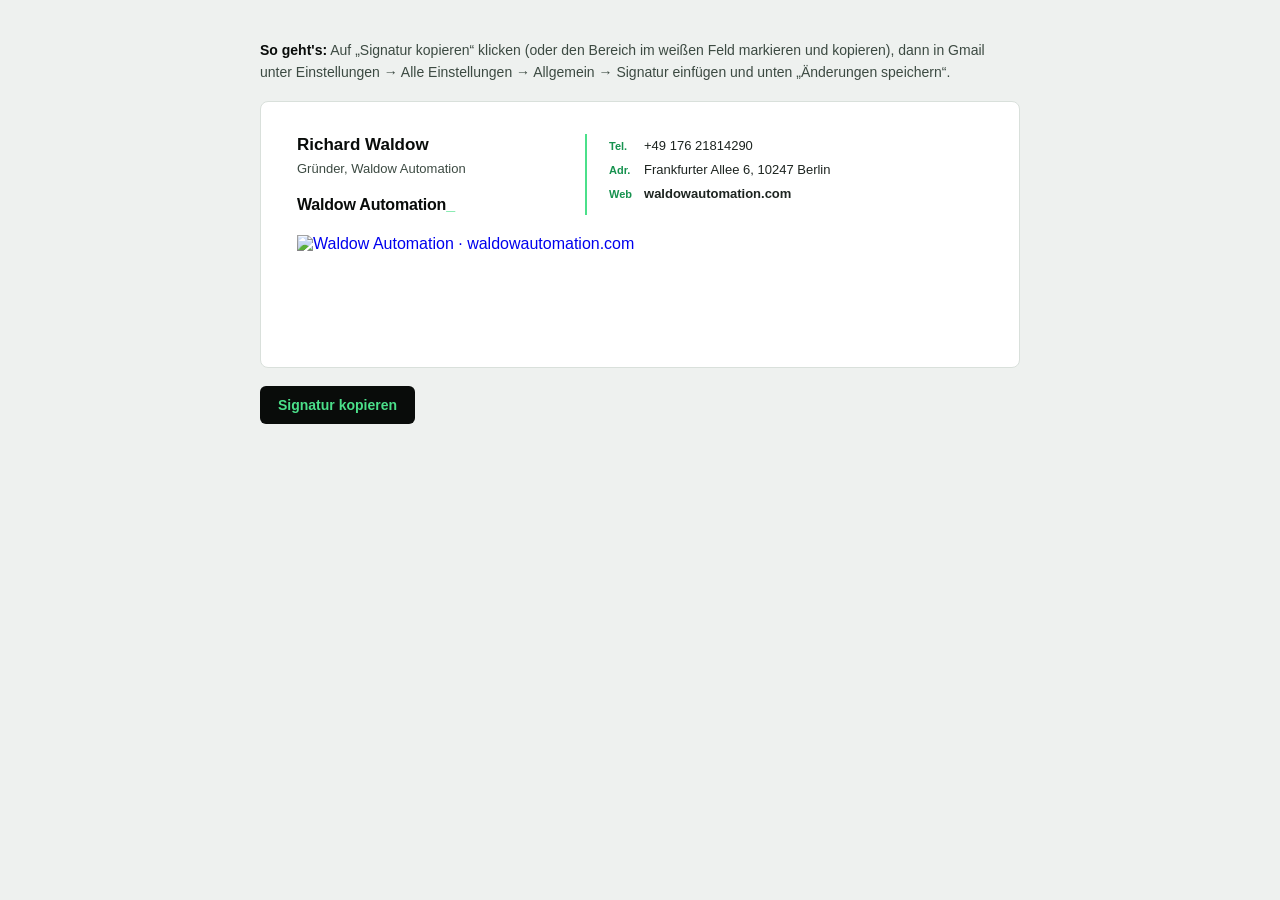
==== assets/signature/signature.html @ 58b799fe "Add Gmail signature: banner and copy-ready HTML Co-Authored-By: Claude Opus 5.5 <noreply@anthropic.c" ====
<!doctype html>
<html lang="de">
<head>
<meta charset="utf-8">
<meta name="viewport" content="width=device-width, initial-scale=1">
<meta name="robots" content="noindex">
<title>E-Mail-Signatur</title>
<style>
  /* Styles for this preview page only. The signature below uses inline CSS. */
  body { margin: 0; background: #eef1ef; font-family: Arial, Helvetica, sans-serif; color: #1d2420; }
  .page { max-width: 760px; margin: 40px auto; padding: 0 16px; }
  .howto { font-size: 14px; line-height: 1.55; color: #3c4a42; margin: 0 0 18px; }
  .howto b { color: #090c0a; }
  .card { background: #ffffff; border: 1px solid #d9e0db; border-radius: 8px; padding: 32px 36px; overflow-x: auto; }
  .bar { display: flex; gap: 10px; align-items: center; margin: 18px 0 0; }
  button { font: 600 14px Arial, Helvetica, sans-serif; background: #090c0a; color: #4be08a; border: 0; border-radius: 6px; padding: 11px 18px; cursor: pointer; }
  button:hover { background: #18211b; }
  .ok { font-size: 13px; color: #17924f; }
</style>
</head>
<body>
<div class="page">
  <p class="howto"><b>So geht's:</b> Auf „Signatur kopieren“ klicken (oder den Bereich im weißen Feld markieren und kopieren), dann in Gmail unter Einstellungen → Alle Einstellungen → Allgemein → Signatur einfügen und unten „Änderungen speichern“.</p>

  <div class="card">
<!-- SIGNATURE START -->
<div id="sig">
<table cellpadding="0" cellspacing="0" border="0" role="presentation" style="border-collapse:collapse;font-family:Arial,Helvetica,sans-serif;color:#1d2420;">
  <tr>
    <td valign="top" style="padding:0 28px 0 0;width:260px;">
      <div style="font-family:Arial,Helvetica,sans-serif;font-size:17px;line-height:22px;font-weight:bold;color:#090c0a;">Richard Waldow</div>
      <div style="font-family:Arial,Helvetica,sans-serif;font-size:13px;line-height:20px;color:#3c4a42;padding-top:3px;">Gründer, Waldow Automation</div>
      <div style="font-family:Arial,Helvetica,sans-serif;font-size:16px;line-height:20px;font-weight:bold;letter-spacing:-0.2px;color:#090c0a;padding-top:16px;">Waldow Automation<span style="color:#4be08a;">_</span></div>
    </td>
    <td valign="top" style="padding:2px 0 0 22px;border-left:2px solid #4be08a;">
      <table cellpadding="0" cellspacing="0" border="0" role="presentation" style="border-collapse:collapse;font-family:Arial,Helvetica,sans-serif;font-size:13px;line-height:20px;color:#1d2420;">
        <tr>
          <td valign="top" style="padding:0 12px 4px 0;font-size:11px;line-height:20px;font-weight:bold;color:#17924f;">Tel.</td>
          <td valign="top" style="padding:0 0 4px 0;"><a href="tel:+4917621814290" style="color:#1d2420;text-decoration:none;">+49 176 21814290</a></td>
        </tr>
        <tr>
          <td valign="top" style="padding:0 12px 4px 0;font-size:11px;line-height:20px;font-weight:bold;color:#17924f;">Adr.</td>
          <td valign="top" style="padding:0 0 4px 0;color:#1d2420;">Frankfurter Allee 6, 10247 Berlin</td>
        </tr>
        <tr>
          <td valign="top" style="padding:0 12px 0 0;font-size:11px;line-height:20px;font-weight:bold;color:#17924f;">Web</td>
          <td valign="top" style="padding:0;"><a href="https://waldowautomation.com" style="color:#1d2420;text-decoration:none;font-weight:bold;">waldowautomation.com</a></td>
        </tr>
      </table>
    </td>
  </tr>
  <tr>
    <td colspan="2" style="padding:20px 0 0 0;">
      <a href="https://waldowautomation.com" style="text-decoration:none;border:0;"><img src="https://raw.githubusercontent.com/Richard-Waldow/AI-Automation-Website/main/assets/signature/banner.png" width="600" height="100" alt="Waldow Automation · waldowautomation.com" style="display:block;width:600px;max-width:100%;height:auto;border:0;outline:none;"></a>
    </td>
  </tr>
</table>
</div>
<!-- SIGNATURE END -->
  </div>

  <div class="bar"><button type="button" id="copy">Signatur kopieren</button><span class="ok" id="ok" hidden>Kopiert. Jetzt in Gmail einfügen.</span></div>
</div>
<script>
  document.getElementById('copy').addEventListener('click', async () => {
    const el = document.getElementById('sig');
    const ok = document.getElementById('ok');
    try {
      await navigator.clipboard.write([new ClipboardItem({
        'text/html': new Blob([el.innerHTML], { type: 'text/html' }),
        'text/plain': new Blob([el.innerText], { type: 'text/plain' })
      })]);
    } catch (e) {
      // Fallback: select the signature so Cmd+C copies it with formatting.
      const r = document.createRange(); r.selectNodeContents(el);
      const s = getSelection(); s.removeAllRanges(); s.addRange(r);
      document.execCommand('copy');
    }
    ok.hidden = false;
  });
</script>
</body>
</html>
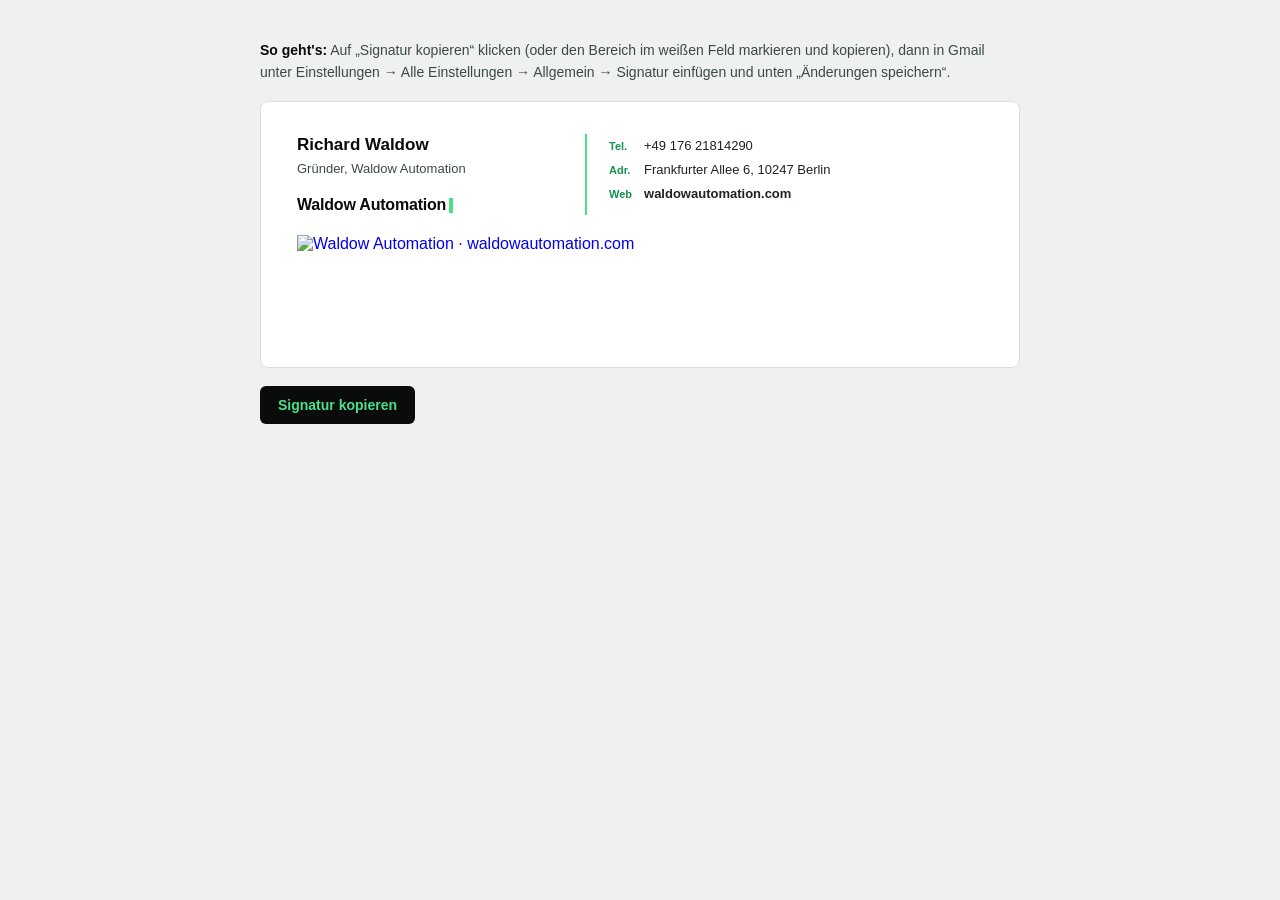
==== commit c4462a2e: "Signature: block cursor after wordmark Co-Authored-By: Claude Opus 5.5 <noreply@anthropic.com>" ====
--- a/assets/signature/signature.html
+++ b/assets/signature/signature.html
@@ -30,7 +30,7 @@
     <td valign="top" style="padding:0 28px 0 0;width:260px;">
       <div style="font-family:Arial,Helvetica,sans-serif;font-size:17px;line-height:22px;font-weight:bold;color:#090c0a;">Richard Waldow</div>
       <div style="font-family:Arial,Helvetica,sans-serif;font-size:13px;line-height:20px;color:#3c4a42;padding-top:3px;">Gründer, Waldow Automation</div>
-      <div style="font-family:Arial,Helvetica,sans-serif;font-size:16px;line-height:20px;font-weight:bold;letter-spacing:-0.2px;color:#090c0a;padding-top:16px;">Waldow Automation<span style="color:#4be08a;">_</span></div>
+      <div style="font-family:Arial,Helvetica,sans-serif;font-size:16px;line-height:20px;font-weight:bold;letter-spacing:-0.2px;color:#090c0a;padding-top:16px;">Waldow Automation<span style="font-size:13px;line-height:13px;background-color:#4be08a;color:#4be08a;margin-left:3px;">&nbsp;</span></div>
     </td>
     <td valign="top" style="padding:2px 0 0 22px;border-left:2px solid #4be08a;">
       <table cellpadding="0" cellspacing="0" border="0" role="presentation" style="border-collapse:collapse;font-family:Arial,Helvetica,sans-serif;font-size:13px;line-height:20px;color:#1d2420;">
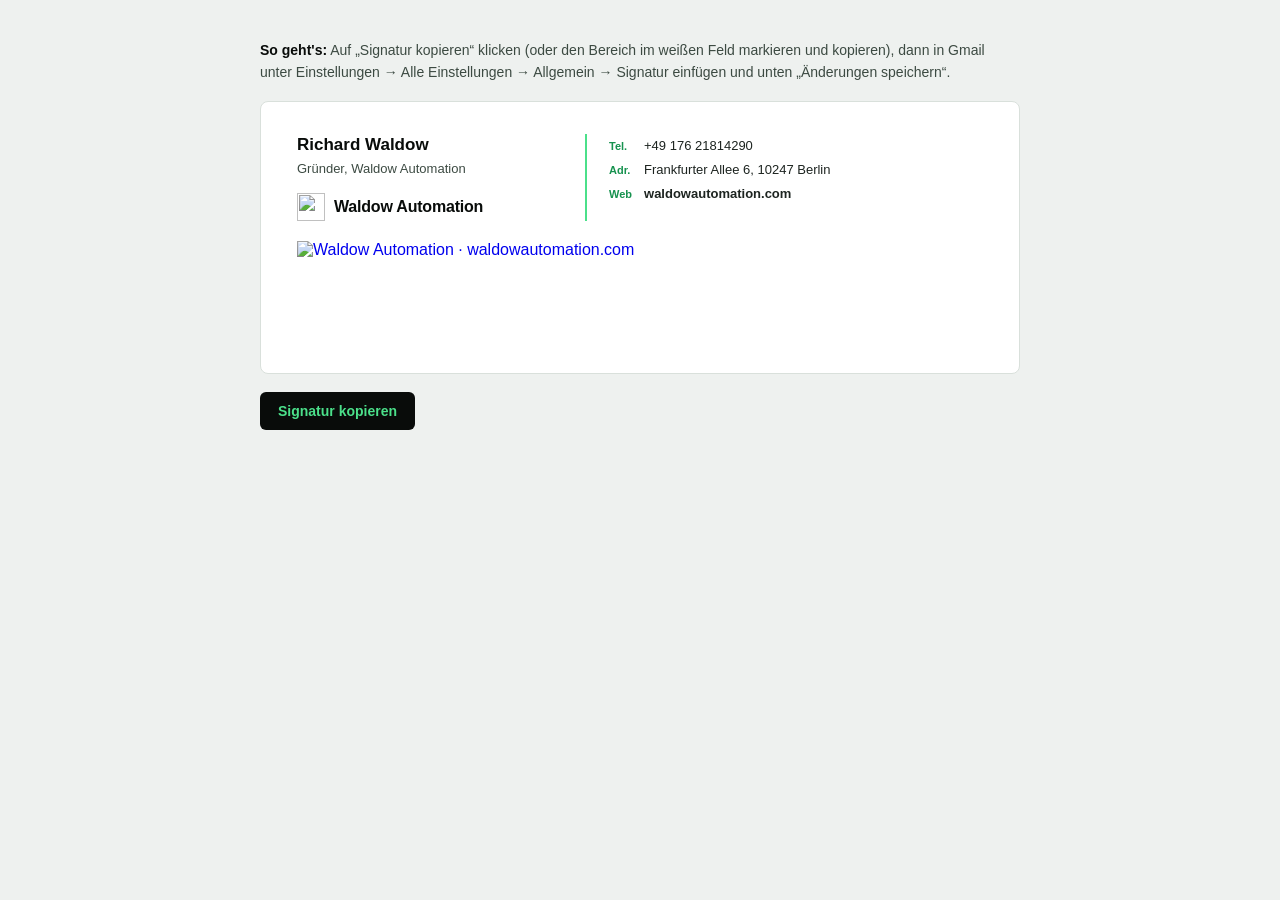
==== commit 09c788b1: "Signature: add the website's demand-matching logo to text and banner Co-Authored-By: Claude Opus 5.5" ====
--- a/assets/signature/signature.html
+++ b/assets/signature/signature.html
@@ -30,7 +30,12 @@
     <td valign="top" style="padding:0 28px 0 0;width:260px;">
       <div style="font-family:Arial,Helvetica,sans-serif;font-size:17px;line-height:22px;font-weight:bold;color:#090c0a;">Richard Waldow</div>
       <div style="font-family:Arial,Helvetica,sans-serif;font-size:13px;line-height:20px;color:#3c4a42;padding-top:3px;">Gründer, Waldow Automation</div>
-      <div style="font-family:Arial,Helvetica,sans-serif;font-size:16px;line-height:20px;font-weight:bold;letter-spacing:-0.2px;color:#090c0a;padding-top:16px;">Waldow Automation<span style="font-size:13px;line-height:13px;background-color:#4be08a;color:#4be08a;margin-left:3px;">&nbsp;</span></div>
+      <table cellpadding="0" cellspacing="0" border="0" role="presentation" style="border-collapse:collapse;margin-top:14px;">
+        <tr>
+          <td valign="middle" style="padding:0 9px 0 0;"><a href="https://waldowautomation.com" style="text-decoration:none;border:0;"><img src="https://raw.githubusercontent.com/Richard-Waldow/AI-Automation-Website/main/assets/signature/logo.png" width="28" height="28" alt="" style="display:block;width:28px;height:28px;border:0;outline:none;"></a></td>
+          <td valign="middle" style="font-family:Arial,Helvetica,sans-serif;font-size:16px;line-height:20px;font-weight:bold;letter-spacing:-0.2px;color:#090c0a;">Waldow Automation</td>
+        </tr>
+      </table>
     </td>
     <td valign="top" style="padding:2px 0 0 22px;border-left:2px solid #4be08a;">
       <table cellpadding="0" cellspacing="0" border="0" role="presentation" style="border-collapse:collapse;font-family:Arial,Helvetica,sans-serif;font-size:13px;line-height:20px;color:#1d2420;">
